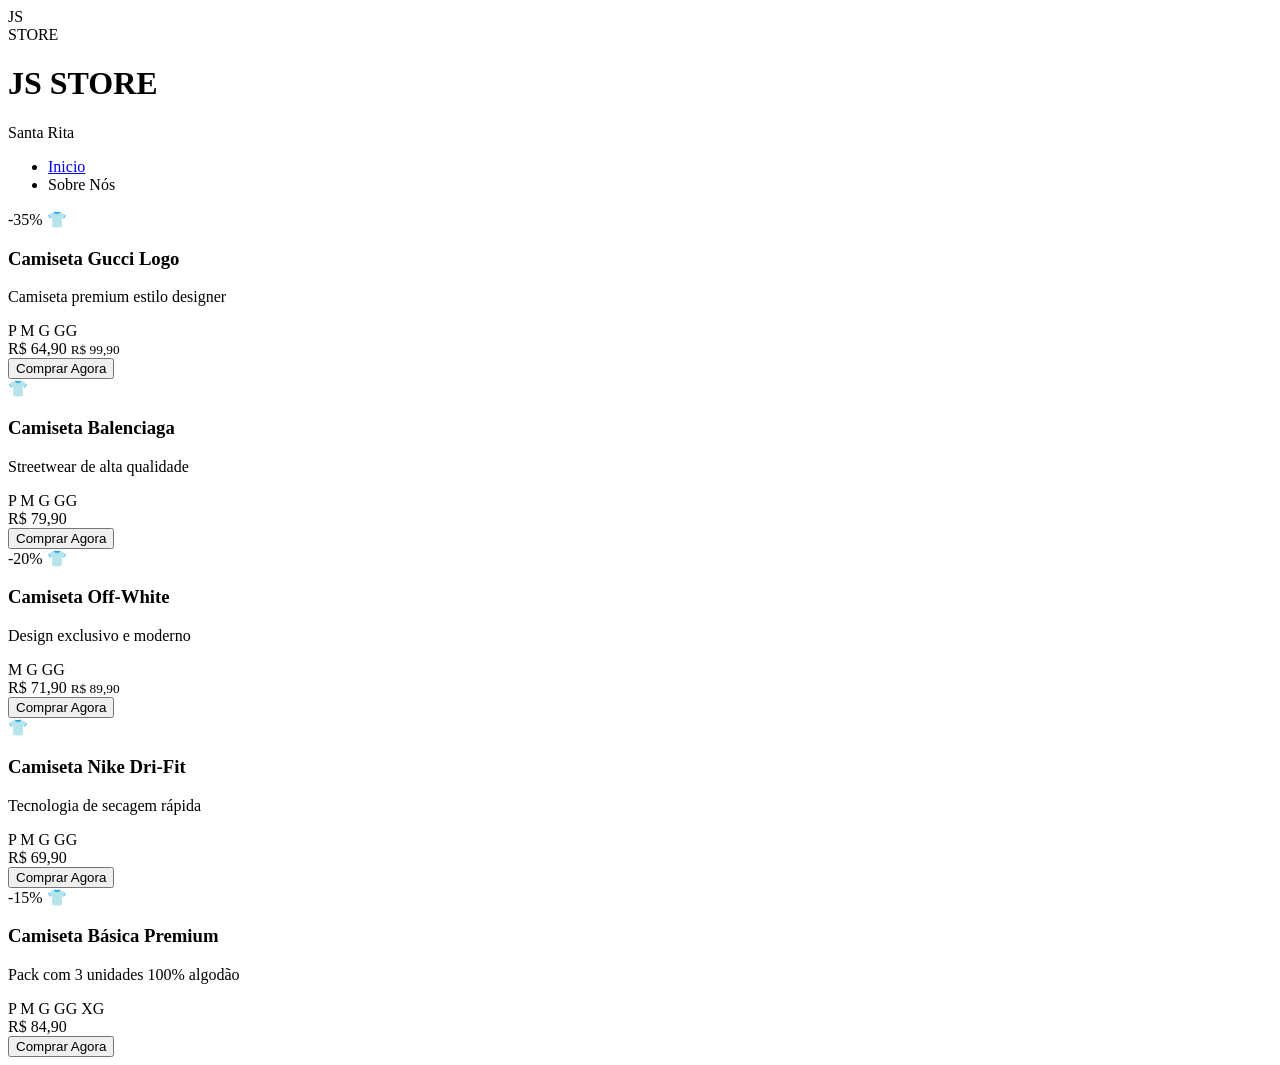
==== camiseta.html @ 65525d07 "Add files via upload" ====
<!DOCTYPE html>
<html lang="pt-BR">
<head>
    <meta charset="UTF-8">
    <meta name="viewport" content="width=device-width, initial-scale=1.0">
    <title>Document</title>
    <link rel="stylesheet" href="./style/style.css">
</head>
<body>

      <header>
        <div class="header-content">
            <div class="logo" onclick="showPage('home')">
                <div class="logo-circle">
                    <div class="logo-js">JS</div>
                    <div class="logo-store">STORE</div>
                </div>
                <div class="logo-text">
                    <h1>JS STORE</h1>
                    <p>Santa Rita</p>
                </div>
            </div>
            <nav>
                <ul>
                    <li><a href="index.html">Inicio</a></li>
                    <li><a onclick="showPage('sobre')">Sobre Nós</a></li>
                </ul>
            </nav>
        </div>
    </header>

      <div class="margin">
    <div class="products-grid">
        <!-- CAMISETA 1 -->
        <div class="product-card" data-category="camiseta">
            <div class="product-image">
                <span class="badge-desconto">-35%</span>
                👕
            </div>
            <div class="product-info">
                <h3>Camiseta Gucci Logo</h3>
                <p>Camiseta premium estilo designer</p>
                <div class="product-sizes">
                    <span class="size-btn">P</span>
                    <span class="size-btn">M</span>
                    <span class="size-btn">G</span>
                    <span class="size-btn">GG</span>
                </div>
                <div class="product-price">
                    R$ 64,90
                    <small>R$ 99,90</small>
                </div>
                <button class="btn-comprar">Comprar Agora</button>
            </div>
        </div>

        <!-- CAMISETA 2 -->
        <div class="product-card" data-category="camiseta">
            <div class="product-image">👕</div>
            <div class="product-info">
                <h3>Camiseta Balenciaga</h3>
                <p>Streetwear de alta qualidade</p>
                <div class="product-sizes">
                    <span class="size-btn">P</span>
                    <span class="size-btn">M</span>
                    <span class="size-btn">G</span>
                    <span class="size-btn">GG</span>
                </div>
                <div class="product-price">R$ 79,90</div>
                <button class="btn-comprar">Comprar Agora</button>
            </div>
        </div>

        <!-- CAMISETA 3 -->
        <div class="product-card" data-category="camiseta">
            <div class="product-image">
                <span class="badge-desconto">-20%</span>
                👕
            </div>
            <div class="product-info">
                <h3>Camiseta Off-White</h3>
                <p>Design exclusivo e moderno</p>
                <div class="product-sizes">
                    <span class="size-btn">M</span>
                    <span class="size-btn">G</span>
                    <span class="size-btn">GG</span>
                </div>
                <div class="product-price">
                    R$ 71,90
                    <small>R$ 89,90</small>
                </div>
                <button class="btn-comprar">Comprar Agora</button>
            </div>
        </div>

        <!-- CAMISETA 4 -->
        <div class="product-card" data-category="camiseta">
            <div class="product-image">👕</div>
            <div class="product-info">
                <h3>Camiseta Nike Dri-Fit</h3>
                <p>Tecnologia de secagem rápida</p>
                <div class="product-sizes">
                    <span class="size-btn">P</span>
                    <span class="size-btn">M</span>
                    <span class="size-btn">G</span>
                    <span class="size-btn">GG</span>
                </div>
                <div class="product-price">R$ 69,90</div>
                <button class="btn-comprar">Comprar Agora</button>
            </div>
        </div>

        <!-- CAMISETA 5 -->
        <div class="product-card" data-category="camiseta">
            <div class="product-image">
                <span class="badge-desconto">-15%</span>
                👕
            </div>
            <div class="product-info">
                <h3>Camiseta Básica Premium</h3>
                <p>Pack com 3 unidades 100% algodão</p>
                <div class="product-sizes">
                    <span class="size-btn">P</span>
                    <span class="size-btn">M</span>
                    <span class="size-btn">G</span>
                    <span class="size-btn">GG</span>
                    <span class="size-btn">XG</span>
                </div>
                <div class="product-price">R$ 84,90</div>
                <button class="btn-comprar">Comprar Agora</button>
            </div>
        </div>
    </div> <!-- Fim da products-grid -->
</div> <!-- Fim da margin -->
</body>
</html>
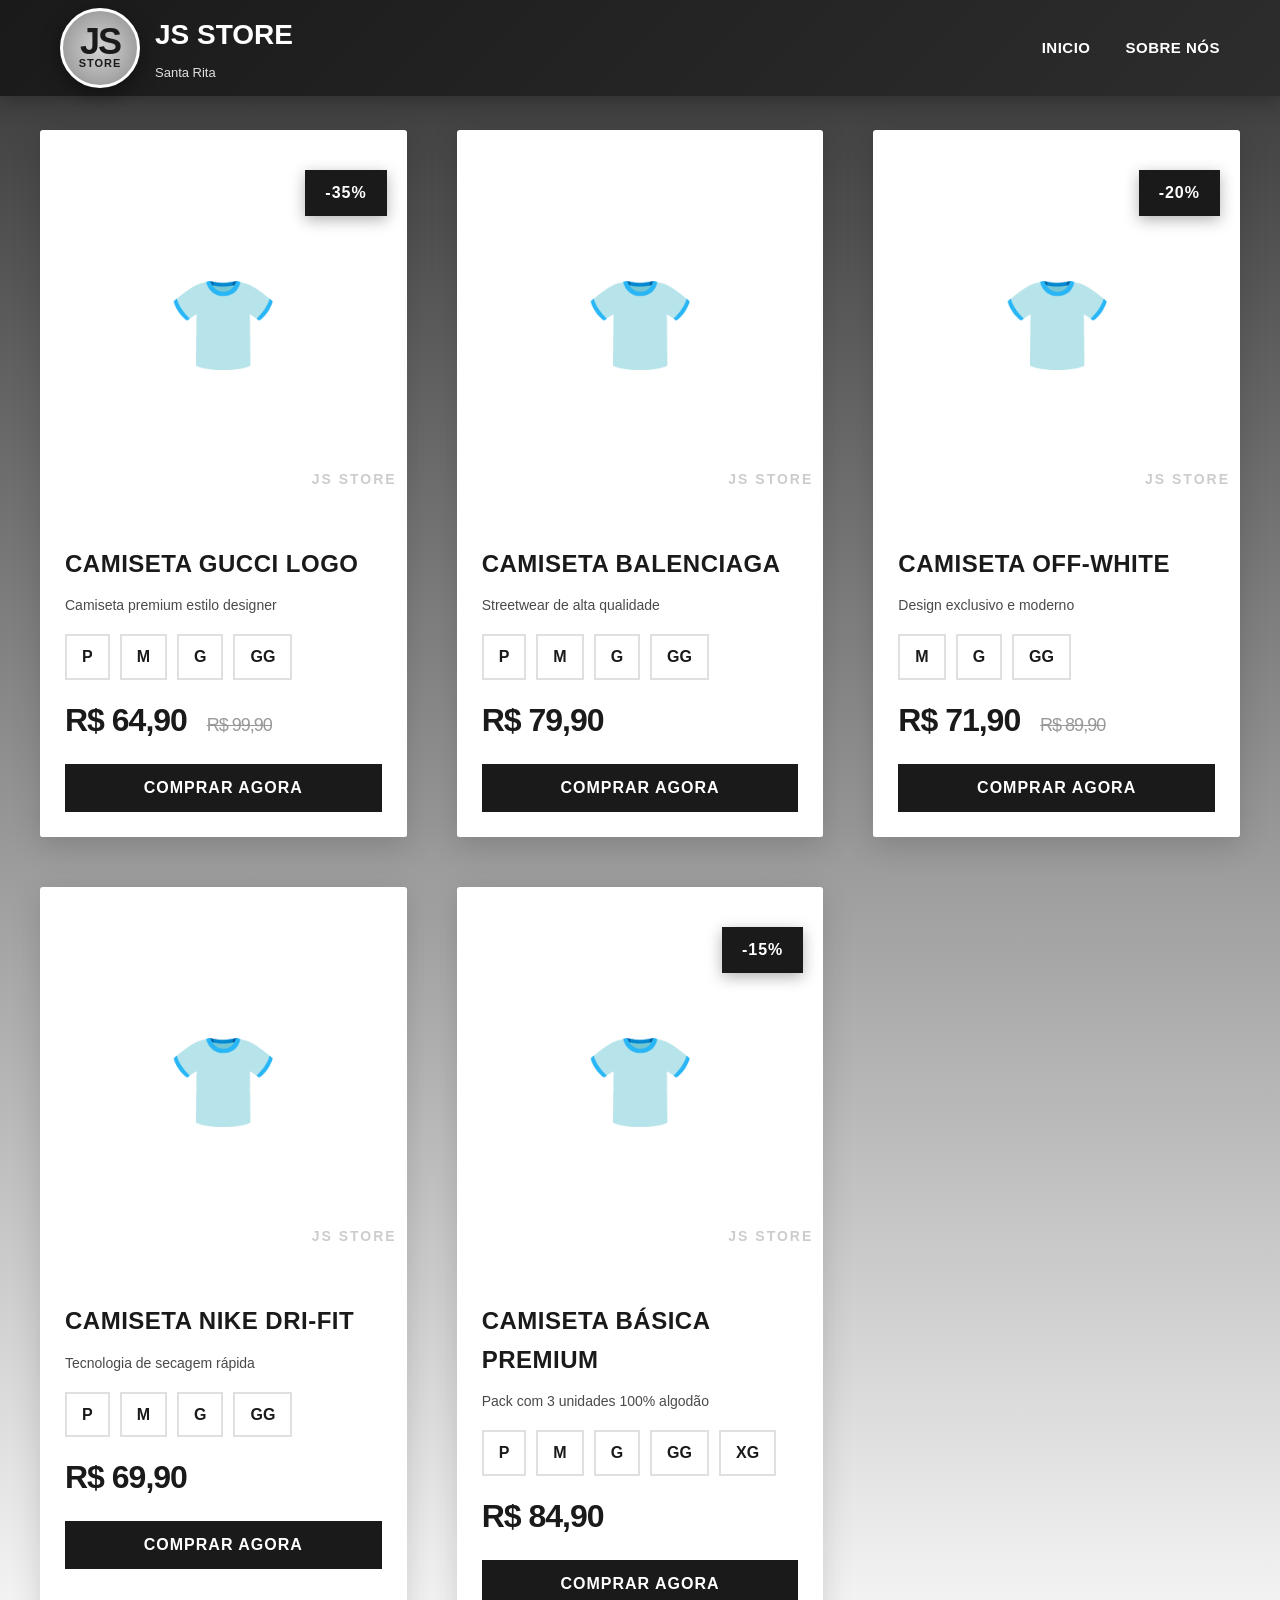
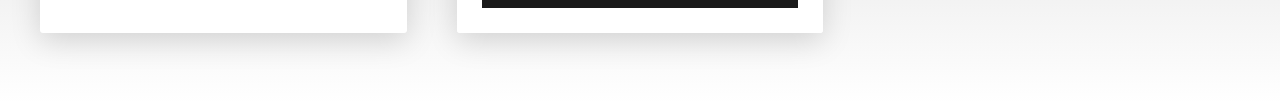
==== commit b9dab8b3: "Update camiseta.html" ====
--- a/camiseta.html
+++ b/camiseta.html
@@ -4,7 +4,7 @@
     <meta charset="UTF-8">
     <meta name="viewport" content="width=device-width, initial-scale=1.0">
     <title>Document</title>
-    <link rel="stylesheet" href="./style/style.css">
+    <link rel="stylesheet" href="style.css">
 </head>
 <body>
 
--- a/style.css
+++ b/style.css
@@ -0,0 +1,1382 @@
+
+        * {
+            margin: 0;
+            padding: 0;
+            box-sizing: border-box;
+        }
+
+        :root {
+            --primary-black: #1a1a1a;
+            --secondary-gray: #4a4a4a;
+            --light-gray: #e0e0e0;
+            --white: #ffffff;
+            --accent-red: #dc3545;
+        }
+
+        body {
+            font-family: 'Segoe UI', Tahoma, Geneva, Verdana, sans-serif;
+            line-height: 1.6;
+            color: var(--primary-black);
+            background:linear-gradient(rgb(53, 53, 53), rgba(255, 255, 255, 0.594))
+        }
+
+        /* Header */
+        header {
+            background: linear-gradient(135deg, #1a1a1a 0%, #2d2d2d 100%);
+            color: var(--white);
+            padding: 0.5rem 0;
+            position: fixed;
+            width: 100%;
+            top: 0;
+            z-index: 1000;
+            box-shadow: 0 4px 20px rgba(0,0,0,0.3);
+        }
+
+        .header-content {
+            max-width: 1200px;
+            margin: 0 auto;
+            display: flex;
+            justify-content: space-between;
+            align-items: center;
+            padding: 0 20px;
+        }
+
+        .logo {
+            display: flex;
+            align-items: center;
+            gap: 15px;
+            cursor: pointer;
+        }
+
+        .logo-circle {
+            width: 80px;
+            height: 80px;
+            background: radial-gradient(circle, #d4d4d4 0%, #8a8a8a 100%);
+            border-radius: 50%;
+            display: flex;
+            flex-direction: column;
+            align-items: center;
+            justify-content: center;
+            border: 3px solid var(--white);
+            box-shadow: 0 6px 20px rgba(0,0,0,0.4);
+            position: relative;
+        }
+
+        .logo-js {
+            font-size: 36px;
+            font-weight: 900;
+            color: var(--primary-black);
+            letter-spacing: -2px;
+            line-height: 1;
+            font-family: 'Arial Black', sans-serif;
+        }
+
+        .logo-store {
+            font-size: 11px;
+            font-weight: 600;
+            color: var(--primary-black);
+            margin-top: -5px;
+            letter-spacing: 1px;
+        }
+
+        .logo-text h1 {
+            font-size: 28px;
+            margin-bottom: 5px;
+            font-weight: 700;
+            color: var(--white);
+        }
+
+        .logo-text p {
+            font-size: 13px;
+            color: var(--light-gray);
+            font-weight: 300;
+        }
+
+        nav ul {
+            list-style: none;
+            display: flex;
+            gap: 35px;
+        }
+
+        nav a {
+            color: var(--white);
+            text-decoration: none;
+            font-weight: 600;
+            transition: all 0.3s;
+            font-size: 15px;
+            text-transform: uppercase;
+            letter-spacing: 0.5px;
+            position: relative;
+            cursor: pointer;
+        }
+
+        nav a::after {
+            content: '';
+            position: absolute;
+            bottom: -5px;
+            left: 0;
+            width: 0;
+            height: 2px;
+            background: var(--white);
+            transition: width 0.3s;
+        }
+
+        nav a:hover::after {
+            width: 100%;
+        }
+
+        nav a:hover {
+            color: var(--light-gray);
+        }
+
+        /* Hero Section */
+        .hero {
+            margin-top: 100px;
+            background: linear-gradient(135deg, #1a1a1a 0%, #3d3d3d 100%);
+            color: var(--white);
+            text-align: center;
+            padding: 100px 20px;
+            position: relative;
+            overflow: hidden;
+        }
+
+        .hero::before {
+            content: '';
+            position: absolute;
+            top: 0;
+            left: 0;
+            right: 0;
+            bottom: 0;
+            background: repeating-linear-gradient(
+                45deg,
+                transparent,
+                transparent 10px,
+                rgba(255,255,255,0.03) 10px,
+                rgba(255,255,255,0.03) 20px
+            );
+        }
+
+        .hero-content {
+            position: relative;
+            z-index: 1;
+        }
+
+        .hero h2 {
+            font-size: 52px;
+            margin-bottom: 20px;
+            text-shadow: 3px 3px 6px rgba(0,0,0,0.5);
+            font-weight: 900;
+            letter-spacing: -1px;
+        }
+
+        .hero p {
+            font-size: 22px;
+            margin-bottom: 35px;
+            font-weight: 300;
+            color: var(--light-gray);
+        }
+
+        .tagline {
+            background: var(--white);
+            color: var(--primary-black);
+            padding: 10px 25px;
+            border-radius: 25px;
+            display: inline-block;
+            font-weight: 700;
+            margin-bottom: 30px;
+            font-size: 16px;
+            box-shadow: 0 4px 15px rgba(0,0,0,0.2);
+        }
+
+        .instagram-link {
+            display: inline-block;
+            background: var(--white);
+            color: var(--primary-black);
+            padding: 18px 45px;
+            border-radius: 30px;
+            text-decoration: none;
+            font-weight: 700;
+            font-size: 18px;
+            transition: all 0.3s;
+            box-shadow: 0 8px 25px rgba(0,0,0,0.3);
+            text-transform: uppercase;
+            letter-spacing: 0.5px;
+        }
+
+        .instagram-link:hover {
+            transform: translateY(-5px);
+            box-shadow: 0 12px 35px rgba(0,0,0,0.4);
+            background: var(--light-gray);
+        }
+
+        /* Container */
+        .container {
+            max-width: 1200px;
+            margin: 0 auto;
+            padding: 70px 20px;
+        }
+
+        .section-title {
+            text-align: center;
+            font-size: 42px;
+            margin-bottom: 60px;
+            color: var(--primary-black);
+            position: relative;
+            padding-bottom: 20px;
+            font-weight: 900;
+            text-transform: uppercase;
+            letter-spacing: 1px;
+        }
+
+        .section-title::after {
+            content: '';
+            position: absolute;
+            bottom: 0;
+            left: 50%;
+            transform: translateX(-50%);
+            width: 100px;
+            height: 4px;
+            background: linear-gradient(90deg, transparent, var(--primary-black), transparent);
+            border-radius: 2px;
+        }
+
+        /* Products Grid */
+        .products-grid {
+            display: grid;
+            grid-template-columns: repeat(auto-fit, minmax(300px, 1fr));
+            gap: 50px;
+            margin-bottom: 70px;
+        }
+
+        .product-card {
+            background: var(--white);
+            border-radius: 0;
+            overflow: hidden;
+            box-shadow: 0 8px 30px rgba(0,0,0,0.15);
+            transition: all 0.4s;
+            border-radius: 3px;
+        }
+
+        .product-card:hover {
+            transform: translateY(-12px);
+            box-shadow: 0 20px 50px rgba(0,0,0,0.25);
+        }
+
+        .product-image {
+            width: 100%;
+            height: 350px;
+            display: flex;
+            align-items: center;
+            justify-content: center;
+            font-size: 90px; 
+            position: relative;
+            overflow: hidden;
+            margin-top: 20px;
+            margin-bottom: 20px;
+        }
+
+        .product-image::before {
+            content: 'JS STORE';
+            position: absolute;
+            font-size: 14px;
+            bottom: 10px;
+            right: 10px;
+            color: rgba(0,0,0,0.2);
+            font-weight: bold;
+            letter-spacing: 2px;
+        }
+
+        .product-info {
+            padding: 25px;
+            background: var(--white);
+        }
+
+        .product-info h3 {
+            font-size: 24px;
+            margin-bottom: 12px;
+            color: var(--primary-black);
+            font-weight: 700;
+            text-transform: uppercase;
+            letter-spacing: 0.5px;
+        }
+
+        .product-info p {
+            color: var(--secondary-gray);
+            margin-bottom: 18px;
+            font-size: 14px;
+            line-height: 1.5;
+        }
+
+        .product-price {
+            font-size: 32px;
+            color: var(--primary-black);
+            font-weight: 900;
+            margin-bottom: 18px;
+            letter-spacing: -1px;
+        }
+
+        .product-price small {
+            font-size: 18px;
+            color: #999;
+            text-decoration: line-through;
+            margin-left: 12px;
+            font-weight: 400;
+        }
+
+        .btn-comprar {
+            display: block;
+            width: 100%;
+            background: var(--primary-black);
+            color: var(--white);
+            padding: 15px;
+            border: none;
+            border-radius: 0;
+            font-size: 16px;
+            font-weight: 700;
+            cursor: pointer;
+            transition: all 0.3s;
+            text-transform: uppercase;
+            letter-spacing: 1px;
+        }
+
+        .btn-comprar:hover {
+            background: var(--secondary-gray);
+            transform: scale(1.02);
+        }
+
+        /* Category Sections */
+        .category-section {
+            margin-bottom: 90px;
+        }
+
+        .category-header {
+            background: linear-gradient(135deg, var(--primary-black) 0%, var(--secondary-gray) 100%);
+            color: var(--white);
+            padding: 30px;
+            border-radius: 0;
+            margin-bottom: 40px;
+            box-shadow: 0 6px 25px rgba(0,0,0,0.2);
+        }
+
+        .category-header h2 {
+            font-size: 36px;
+            margin-bottom: 12px;
+            font-weight: 900;
+            text-transform: uppercase;
+            letter-spacing: 1px;
+        }
+
+        .category-header p {
+            font-size: 16px;
+            color: var(--light-gray);
+            font-weight: 300;
+        }
+
+        /* Badge de Desconto */
+        .badge-desconto {
+            position: absolute;
+            top: 20px;
+            right: 20px;
+            background: var(--primary-black);
+            color: var(--white);
+            padding: 10px 20px;
+            border-radius: 0;
+            font-weight: 900;
+            font-size: 16px;
+            z-index: 10;
+            letter-spacing: 1px;
+            box-shadow: 0 4px 15px rgba(0,0,0,0.3);
+        }
+
+        /* Info Section */
+        .info-section {
+            background: linear-gradient(135deg, #1a1a1a 0%, #2d2d2d 100%);
+            color: var(--white);
+            padding: 60px 20px;
+            text-align: center;
+            margin: 60px 0;
+        }
+
+        .info-grid {
+            max-width: 1200px;
+            margin: 0 auto;
+            display: grid;
+            grid-template-columns: repeat(auto-fit, minmax(250px, 1fr));
+            gap: 40px;
+        }
+
+        .info-item {
+            padding: 30px;
+        }
+
+        .info-item h3 {
+            font-size: 48px;
+            margin-bottom: 10px;
+        }
+
+        .info-item p {
+            font-size: 18px;
+            color: var(--light-gray);
+            text-transform: uppercase;
+            letter-spacing: 1px;
+            font-weight: 600;
+        }
+
+        /* Catalog Filter */
+        .catalog-filter {
+            background: var(--white);
+            padding: 30px;
+            margin-bottom: 40px;
+            box-shadow: 0 4px 15px rgba(0,0,0,0.1);
+            border-radius: 0;
+        }
+
+        .filter-buttons {
+            display: flex;
+            flex-wrap: wrap;
+            gap: 15px;
+            justify-content: center;
+        }
+
+        .filter-btn {
+            background: var(--light-gray);
+            color: var(--primary-black);
+            border: none;
+            padding: 12px 30px;
+            font-size: 15px;
+            font-weight: 700;
+            cursor: pointer;
+            transition: all 0.3s;
+            text-transform: uppercase;
+            letter-spacing: 0.5px;
+        }
+
+        .filter-btn:hover,
+        .filter-btn.active {
+            background: var(--primary-black);
+            color: var(--white);
+            transform: translateY(-3px);
+            box-shadow: 0 6px 15px rgba(0,0,0,0.2);
+        }
+
+        /* Pages */
+        .page {
+            display: none;
+        }
+
+        .page.active {
+            display: block;
+        }
+
+        /* Footer */
+        footer {
+            background: var(--primary-black);
+            color: var(--white);
+            text-align: center;
+            padding: 50px 20px 30px;
+        }
+
+        .footer-content {
+            max-width: 1200px;
+            margin: 0 auto;
+        }
+
+        .footer-logo {
+            margin-bottom: 25px;
+        }
+
+        .footer-social {
+            margin: 30px 0;
+            display: flex;
+            justify-content: center;
+            gap: 25px;
+            flex-wrap: wrap;
+        }
+
+        .footer-social a {
+            color: var(--white);
+            font-size: 18px;
+            text-decoration: none;
+            transition: all 0.3s;
+            padding: 12px 25px;
+            border: 2px solid var(--white);
+            border-radius: 0;
+            font-weight: 700;
+            text-transform: uppercase;
+            letter-spacing: 0.5px;
+        }
+
+        .footer-social a:hover {
+            background: var(--white);
+            color: var(--primary-black);
+            transform: translateY(-3px);
+        }
+
+        .footer-info {
+            margin-top: 30px;
+            padding-top: 30px;
+            border-top: 1px solid #3d3d3d;
+            color: var(--light-gray);
+            font-size: 14px;
+        }
+
+        /* Responsive */
+        @media (max-width: 768px) {
+            .header-content {
+                flex-direction: column;
+                gap: 20px;
+            }
+
+            nav ul {
+                flex-direction: column;
+                gap: 12px;
+                text-align: center;
+            }
+
+            .hero h2 {
+                font-size: 36px;
+            }
+
+            .hero p {
+                font-size: 18px;
+            }
+
+            .section-title {
+                font-size: 32px;
+            }
+
+            .products-grid {
+                grid-template-columns: 1fr;
+            }
+
+            .logo-circle {
+                width: 70px;
+                height: 70px;
+            }
+
+            .logo-js {
+                font-size: 30px;
+            }
+
+            .filter-buttons {
+                flex-direction: column;
+            }
+
+            .filter-btn {
+                width: 100%;
+            }
+        }
+
+        /* Product Sizes */
+        .product-sizes {
+            display: flex;
+            gap: 10px;
+            margin-bottom: 15px;
+            flex-wrap: wrap;
+        }
+
+        .size-btn {
+            padding: 8px 15px;
+            border: 2px solid var(--light-gray);
+            background: var(--white);
+            cursor: pointer;
+            font-weight: 700;
+            transition: all 0.3s;
+        }
+
+        .size-btn:hover {
+            border-color: var(--primary-black);
+            background: var(--primary-black);
+            color: var(--white);
+        }
+
+        /* Breadcrumb */
+        .breadcrumb {
+            background: var(--white);
+            padding: 15px 20px;
+            margin-top: 100px;
+            border-bottom: 1px solid var(--light-gray);
+        }
+
+        .breadcrumb-content {
+            max-width: 1200px;
+            margin: 0 auto;
+            font-size: 14px;
+            color: var(--secondary-gray);
+        }
+
+        .breadcrumb a {
+            color: var(--primary-black);
+            text-decoration: none;
+            font-weight: 600;
+        }
+
+        .breadcrumb a:hover {
+            text-decoration: underline;
+        }
+
+         /* =================== SOBRE NOS =================== */
+
+        /* Hero Sobre */
+        .sobre-hero {
+            margin-top: 100px;
+            height: 520px;
+            background: linear-gradient(135deg, #0d0d0d 0%, #2a2a2a 60%, #1a1a1a 100%);
+            display: flex;
+            align-items: center;
+            justify-content: center;
+            text-align: center;
+            color: var(--white);
+            position: relative;
+            overflow: hidden;
+        }
+
+        .sobre-hero::before {
+            content: '';
+            position: absolute;
+            inset: 0;
+            background: repeating-linear-gradient(
+                -45deg, transparent, transparent 15px,
+                rgba(255,255,255,0.02) 15px,
+                rgba(255,255,255,0.02) 30px
+            );
+        }
+
+        .sobre-hero::after {
+            content: '';
+            position: absolute;
+            width: 600px;
+            height: 600px;
+            background: radial-gradient(circle, rgba(255,255,255,0.05) 0%, transparent 70%);
+            top: 50%;
+            left: 50%;
+            transform: translate(-50%, -50%);
+        }
+
+        .sobre-hero-content {
+            position: relative;
+            z-index: 2;
+            padding: 20px;
+        }
+
+        .sobre-hero-logo {
+            width: 130px;
+            height: 130px;
+            background: radial-gradient(circle, #d4d4d4 0%, #8a8a8a 100%);
+            border-radius: 50%;
+            display: flex;
+            flex-direction: column;
+            align-items: center;
+            justify-content: center;
+            border: 5px solid rgba(255,255,255,0.8);
+            margin: 0 auto 30px;
+            box-shadow: 0 0 60px rgba(255,255,255,0.1);
+            animation: pulseGlow 3s infinite;
+        }
+
+        @keyframes pulseGlow {
+            0%, 100% { box-shadow: 0 0 40px rgba(255,255,255,0.1); }
+            50% { box-shadow: 0 0 80px rgba(255,255,255,0.2); }
+        }
+
+        .sobre-hero-logo .logo-js { font-size: 55px; }
+        .sobre-hero-logo .logo-store { font-size: 14px; margin-top: -8px; }
+
+        .sobre-hero h2 {
+            font-size: 58px;
+            font-weight: 900;
+            letter-spacing: -2px;
+            margin-bottom: 15px;
+            text-shadow: 2px 2px 20px rgba(0,0,0,0.5);
+        }
+
+        .sobre-hero p {
+            font-size: 20px;
+            color: #c0c0c0;
+            font-weight: 300;
+            max-width: 500px;
+            margin: 0 auto;
+        }
+
+        /* Historia Section */
+        .historia-section {
+            background: var(--white);
+            padding: 90px 20px;
+        }
+
+        .historia-grid {
+            max-width: 1200px;
+            margin: 0 auto;
+            display: grid;
+            grid-template-columns: 1fr 1fr;
+            gap: 80px;
+            align-items: center;
+        }
+
+        .historia-text h2 {
+            font-size: 42px;
+            font-weight: 900;
+            color: var(--primary-black);
+            margin-bottom: 25px;
+            text-transform: uppercase;
+            position: relative;
+            padding-bottom: 20px;
+        }
+
+        .historia-text h2::after {
+            content: '';
+            position: absolute;
+            bottom: 0;
+            left: 0;
+            width: 80px;
+            height: 4px;
+            background: var(--primary-black);
+        }
+
+        .historia-text p {
+            font-size: 17px;
+            color: var(--secondary-gray);
+            margin-bottom: 20px;
+            line-height: 1.9;
+        }
+
+        .historia-text .destaque {
+            font-size: 20px;
+            font-weight: 700;
+            color: var(--primary-black);
+            border-left: 5px solid var(--primary-black);
+            padding-left: 20px;
+            margin: 30px 0;
+            line-height: 1.6;
+        }
+
+        .historia-foto {
+            position: relative;
+        }
+
+        .foto-principal {
+            width: 100%;
+            height: 520px;
+            background: linear-gradient(135deg, #1a1a1a 0%, #4a4a4a 100%);
+            display: flex;
+            align-items: center;
+            justify-content: center;
+            font-size: 100px;
+            position: relative;
+            overflow: hidden;
+            box-shadow: 20px 20px 0px var(--light-gray);
+        }
+
+        .foto-principal::after {
+            content: 'JS STORE · SANTA RITA · DESDE 2022';
+            position: absolute;
+            bottom: 20px;
+            left: 0;
+            right: 0;
+            text-align: center;
+            font-size: 11px;
+            color: rgba(255,255,255,0.5);
+            letter-spacing: 3px;
+            font-weight: 600;
+        }
+
+        .foto-badge {
+            position: absolute;
+            top: -20px;
+            right: -20px;
+            width: 100px;
+            height: 100px;
+            background: var(--primary-black);
+            border-radius: 50%;
+            display: flex;
+            flex-direction: column;
+            align-items: center;
+            justify-content: center;
+            color: var(--white);
+            font-weight: 900;
+            border: 4px solid var(--white);
+            box-shadow: 0 8px 25px rgba(0,0,0,0.3);
+            z-index: 2;
+        }
+
+        .foto-badge span:first-child {
+            font-size: 26px;
+            line-height: 1;
+        }
+
+        .foto-badge span:last-child {
+            font-size: 11px;
+            letter-spacing: 0.5px;
+        }
+
+        /* Numeros Section */
+        .numeros-section {
+            background: linear-gradient(135deg, #1a1a1a 0%, #2d2d2d 100%);
+            padding: 80px 20px;
+        }
+
+        .numeros-grid {
+            max-width: 1200px;
+            margin: 0 auto;
+            display: grid;
+            grid-template-columns: repeat(4, 1fr);
+            gap: 40px;
+            text-align: center;
+        }
+
+        .numero-item {
+            padding: 40px 20px;
+            border: 1px solid rgba(255,255,255,0.1);
+            transition: all 0.3s;
+        }
+
+        .numero-item:hover {
+            border-color: rgba(255,255,255,0.4);
+            background: rgba(255,255,255,0.05);
+            transform: translateY(-5px);
+        }
+
+        .numero-item .numero-icon {
+            font-size: 40px;
+            margin-bottom: 15px;
+            display: block;
+        }
+
+        .numero-item h3 {
+            font-size: 52px;
+            font-weight: 900;
+            color: var(--white);
+            line-height: 1;
+            margin-bottom: 10px;
+        }
+
+        .numero-item p {
+            font-size: 14px;
+            color: #c0c0c0;
+            text-transform: uppercase;
+            letter-spacing: 2px;
+            font-weight: 600;
+        }
+
+        /* Valores Section */
+        .valores-section {
+            background: #f5f5f5;
+            padding: 90px 20px;
+        }
+
+        .valores-grid {
+            max-width: 1200px;
+            margin: 40px auto 0;
+            display: grid;
+            grid-template-columns: repeat(3, 1fr);
+            gap: 30px;
+        }
+
+        .valor-card {
+            background: var(--white);
+            padding: 45px 35px;
+            text-align: center;
+            box-shadow: 0 8px 30px rgba(0,0,0,0.08);
+            transition: all 0.4s;
+            border-bottom: 5px solid transparent;
+        }
+
+        .valor-card:hover {
+            transform: translateY(-10px);
+            border-bottom-color: var(--primary-black);
+            box-shadow: 0 20px 50px rgba(0,0,0,0.15);
+        }
+
+        .valor-icon {
+            font-size: 55px;
+            margin-bottom: 20px;
+            display: block;
+        }
+
+        .valor-card h3 {
+            font-size: 22px;
+            font-weight: 900;
+            color: var(--primary-black);
+            margin-bottom: 15px;
+            text-transform: uppercase;
+            letter-spacing: 1px;
+        }
+
+        .valor-card p {
+            font-size: 15px;
+            color: var(--secondary-gray);
+            line-height: 1.8;
+        }
+
+        /* Galeria Section */
+        .galeria-section {
+            background: var(--white);
+            padding: 90px 20px;
+        }
+
+        .galeria-grid {
+            max-width: 1200px;
+            margin: 0 auto;
+            display: grid;
+            grid-template-columns: repeat(3, 1fr);
+            grid-template-rows: auto auto;
+            gap: 15px;
+        }
+
+        .galeria-item {
+            background: linear-gradient(135deg, #2d2d2d 0%, #4a4a4a 100%);
+            display: flex;
+            align-items: center;
+            justify-content: center;
+            font-size: 70px;
+            overflow: hidden;
+            position: relative;
+            transition: all 0.4s;
+            cursor: pointer;
+        }
+
+        .galeria-item:hover { transform: scale(1.03); }
+
+        .galeria-item:hover .galeria-overlay {
+            opacity: 1;
+        }
+
+        .galeria-item.tall { grid-row: span 2; height: 500px; }
+        .galeria-item.normal { height: 240px; }
+
+        .galeria-overlay {
+            position: absolute;
+            inset: 0;
+            background: rgba(0,0,0,0.7);
+            display: flex;
+            flex-direction: column;
+            align-items: center;
+            justify-content: center;
+            opacity: 0;
+            transition: all 0.4s;
+            color: var(--white);
+            text-align: center;
+            padding: 20px;
+        }
+
+        .galeria-overlay h4 {
+            font-size: 20px;
+            font-weight: 900;
+            text-transform: uppercase;
+            margin-bottom: 8px;
+        }
+
+        .galeria-overlay p {
+            font-size: 14px;
+            color: var(--light-gray);
+        }
+
+        .galeria-label {
+            position: absolute;
+            bottom: 15px;
+            left: 15px;
+            background: rgba(0,0,0,0.7);
+            color: var(--white);
+            padding: 6px 14px;
+            font-size: 12px;
+            font-weight: 700;
+            letter-spacing: 1px;
+            text-transform: uppercase;
+        }
+
+        /* Equipe Section */
+        .equipe-section {
+            background: #f5f5f5;
+            padding: 90px 20px;
+        }
+
+        .equipe-grid {
+            max-width: 900px;
+            margin: 0 auto;
+            display: grid;
+            grid-template-columns: repeat(auto-fit, minmax(250px, 1fr));
+            gap: 40px;
+        }
+
+        .equipe-card {
+            background: var(--white);
+            text-align: center;
+            box-shadow: 0 8px 30px rgba(0,0,0,0.1);
+            overflow: hidden;
+            transition: all 0.4s;
+        }
+
+        .equipe-card:hover {
+            transform: translateY(-10px);
+            box-shadow: 0 20px 50px rgba(0,0,0,0.2);
+        }
+
+        .equipe-foto {
+            width: 100%;
+            height: 280px;
+            background: linear-gradient(135deg, #1a1a1a 0%, #4a4a4a 100%);
+            display: flex;
+            align-items: center;
+            justify-content: center;
+            font-size: 80px;
+            position: relative;
+        }
+
+        .equipe-info {
+            padding: 30px 25px;
+        }
+
+        .equipe-info h3 {
+            font-size: 22px;
+            font-weight: 900;
+            color: var(--primary-black);
+            text-transform: uppercase;
+            margin-bottom: 5px;
+        }
+
+        .equipe-info .cargo {
+            font-size: 14px;
+            color: var(--secondary-gray);
+            text-transform: uppercase;
+            letter-spacing: 2px;
+            font-weight: 600;
+            margin-bottom: 15px;
+            padding-bottom: 15px;
+            border-bottom: 2px solid var(--light-gray);
+        }
+
+        .equipe-info p {
+            font-size: 14px;
+            color: var(--secondary-gray);
+            line-height: 1.7;
+        }
+
+        /* Depoimentos Section */
+        .depoimentos-section {
+            background: linear-gradient(135deg, #1a1a1a 0%, #2d2d2d 100%);
+            padding: 90px 20px;
+        }
+
+        .depoimentos-section .section-title {
+            color: var(--white);
+        }
+
+        .depoimentos-section .section-title::after {
+            background: linear-gradient(90deg, transparent, var(--white), transparent);
+        }
+
+        .depoimentos-grid {
+            max-width: 1200px;
+            margin: 0 auto;
+            display: grid;
+            grid-template-columns: repeat(3, 1fr);
+            gap: 30px;
+        }
+
+        .depoimento-card {
+            background: rgba(255,255,255,0.05);
+            border: 1px solid rgba(255,255,255,0.1);
+            padding: 35px;
+            position: relative;
+            transition: all 0.4s;
+        }
+
+        .depoimento-card:hover {
+            background: rgba(255,255,255,0.1);
+            transform: translateY(-5px);
+            border-color: rgba(255,255,255,0.3);
+        }
+
+        .depoimento-aspas {
+            font-size: 80px;
+            color: rgba(255,255,255,0.1);
+            position: absolute;
+            top: 10px;
+            left: 20px;
+            line-height: 1;
+            font-family: Georgia, serif;
+        }
+
+        .depoimento-card p {
+            font-size: 16px;
+            color: #c0c0c0;
+            line-height: 1.8;
+            margin-bottom: 25px;
+            position: relative;
+            z-index: 1;
+            font-style: italic;
+        }
+
+        .depoimento-autor {
+            display: flex;
+            align-items: center;
+            gap: 15px;
+        }
+
+        .autor-avatar {
+            width: 55px;
+            height: 55px;
+            background: radial-gradient(circle, #d4d4d4 0%, #8a8a8a 100%);
+            border-radius: 50%;
+            display: flex;
+            align-items: center;
+            justify-content: center;
+            font-size: 24px;
+            flex-shrink: 0;
+            border: 2px solid rgba(255,255,255,0.3);
+        }
+
+        .autor-info h4 {
+            font-size: 16px;
+            font-weight: 700;
+            color: var(--white);
+            text-transform: uppercase;
+        }
+
+        .autor-info span {
+            font-size: 13px;
+            color: #888;
+        }
+
+        .estrelas {
+            color: #ffd700;
+            font-size: 16px;
+            margin-bottom: 10px;
+        }
+
+        /* Missao Section */
+        .missao-section {
+            background: var(--primary-black);
+            color: var(--white);
+            padding: 90px 20px;
+            text-align: center;
+        }
+
+        .missao-content {
+            max-width: 900px;
+            margin: 0 auto;
+        }
+
+        .missao-content h2 {
+            font-size: 48px;
+            font-weight: 900;
+            text-transform: uppercase;
+            letter-spacing: -1px;
+            margin-bottom: 20px;
+        }
+
+        .missao-content p {
+            font-size: 20px;
+            color: #c0c0c0;
+            line-height: 1.9;
+            margin-bottom: 30px;
+        }
+
+        .missao-tags {
+            display: flex;
+            gap: 15px;
+            justify-content: center;
+            flex-wrap: wrap;
+            margin-top: 40px;
+        }
+
+        .missao-tag {
+            border: 2px solid rgba(255,255,255,0.3);
+            color: var(--white);
+            padding: 10px 25px;
+            font-weight: 700;
+            font-size: 14px;
+            text-transform: uppercase;
+            letter-spacing: 1px;
+            transition: all 0.3s;
+        }
+
+        .missao-tag:hover {
+            background: var(--white);
+            color: var(--primary-black);
+            border-color: var(--white);
+        }
+
+        /* CTA Section */
+        .cta-section {
+            background: #f5f5f5;
+            padding: 90px 20px;
+            text-align: center;
+        }
+
+        .cta-content {
+            max-width: 700px;
+            margin: 0 auto;
+        }
+
+        .cta-content h2 {
+            font-size: 42px;
+            font-weight: 900;
+            text-transform: uppercase;
+            color: var(--primary-black);
+            margin-bottom: 20px;
+        }
+
+        .cta-content p {
+            font-size: 18px;
+            color: var(--secondary-gray);
+            margin-bottom: 40px;
+            line-height: 1.8;
+        }
+
+        .cta-buttons {
+            display: flex;
+            gap: 20px;
+            justify-content: center;
+            flex-wrap: wrap;
+        }
+
+        .btn-primary {
+            background: var(--primary-black);
+            color: var(--white);
+            padding: 18px 45px;
+            font-size: 16px;
+            font-weight: 700;
+            cursor: pointer;
+            transition: all 0.3s;
+            text-transform: uppercase;
+            letter-spacing: 1px;
+            border: none;
+            text-decoration: none;
+            display: inline-block;
+        }
+
+        .btn-primary:hover {
+            background: var(--secondary-gray);
+            transform: translateY(-3px);
+            box-shadow: 0 10px 25px rgba(0,0,0,0.2);
+        }
+
+        .btn-secondary {
+            background: transparent;
+            color: var(--primary-black);
+            padding: 18px 45px;
+            font-size: 16px;
+            font-weight: 700;
+            cursor: pointer;
+            transition: all 0.3s;
+            text-transform: uppercase;
+            letter-spacing: 1px;
+            border: 2px solid var(--primary-black);
+            text-decoration: none;
+            display: inline-block;
+        }
+
+        .btn-secondary:hover {
+            background: var(--primary-black);
+            color: var(--white);
+            transform: translateY(-3px);
+        }
+
+        /* =================== FOOTER =================== */
+        footer {
+            background: var(--primary-black);
+            color: var(--white);
+            text-align: center;
+            padding: 50px 20px 30px;
+        }
+
+        .footer-content { max-width: 1200px; margin: 0 auto; }
+
+        .footer-social {
+            margin: 30px 0;
+            display: flex;
+            justify-content: center;
+            gap: 20px;
+            flex-wrap: wrap;
+        }
+
+        .footer-social a {
+            color: var(--white);
+            font-size: 15px;
+            text-decoration: none;
+            transition: all 0.3s;
+            padding: 12px 22px;
+            border: 2px solid var(--white);
+            font-weight: 700;
+            text-transform: uppercase;
+            letter-spacing: 0.5px;
+            cursor: pointer;
+        }
+
+        .footer-social a:hover {
+            background: var(--white);
+            color: var(--primary-black);
+            transform: translateY(-3px);
+        }
+
+        .footer-info {
+            margin-top: 30px;
+            padding-top: 30px;
+            border-top: 1px solid #3d3d3d;
+            color: var(--light-gray);
+            font-size: 14px;
+        }
+
+        /* =================== RESPONSIVE =================== */
+        @media (max-width: 1024px) {
+            .numeros-grid { grid-template-columns: repeat(2, 1fr); }
+            .depoimentos-grid { grid-template-columns: 1fr 1fr; }
+            .galeria-grid { grid-template-columns: 1fr 1fr; }
+            .galeria-item.tall { grid-row: span 1; height: 240px; }
+        }
+
+        @media (max-width: 768px) {
+            .header-content {
+                flex-direction: column;
+                gap: 15px;
+                padding: 10px 20px;
+            }
+
+            nav ul {
+                flex-wrap: wrap;
+                justify-content: center;
+                gap: 10px;
+            }
+
+            .hero h2, .sobre-hero h2 { font-size: 36px; }
+            .section-title { font-size: 28px; }
+
+            .historia-grid {
+                grid-template-columns: 1fr;
+                gap: 40px;
+            }
+
+            .numeros-grid { grid-template-columns: repeat(2, 1fr); }
+            .valores-grid { grid-template-columns: 1fr; }
+            .galeria-grid { grid-template-columns: 1fr; }
+            .depoimentos-grid { grid-template-columns: 1fr; }
+            .products-grid { grid-template-columns: 1fr; }
+            .filter-buttons { flex-direction: column; }
+            .filter-btn { width: 100%; }
+
+            .sobre-hero { height: auto; padding: 80px 20px; }
+            .sobre-hero h2 { font-size: 38px; }
+        }
+
+        .imgs{
+            width: 300px;
+            height: 350px;
+            border-radius: 7px;
+        }
+
+        .div-img{
+            display:flex ;
+            align-items: center;
+            flex-direction: column;
+            margin-top: 30px;
+
+        }
+
+        .margin{
+            margin-top: 130px;
+            margin-left: 40px;
+            margin-right: 40px;
+        }
+        
+
